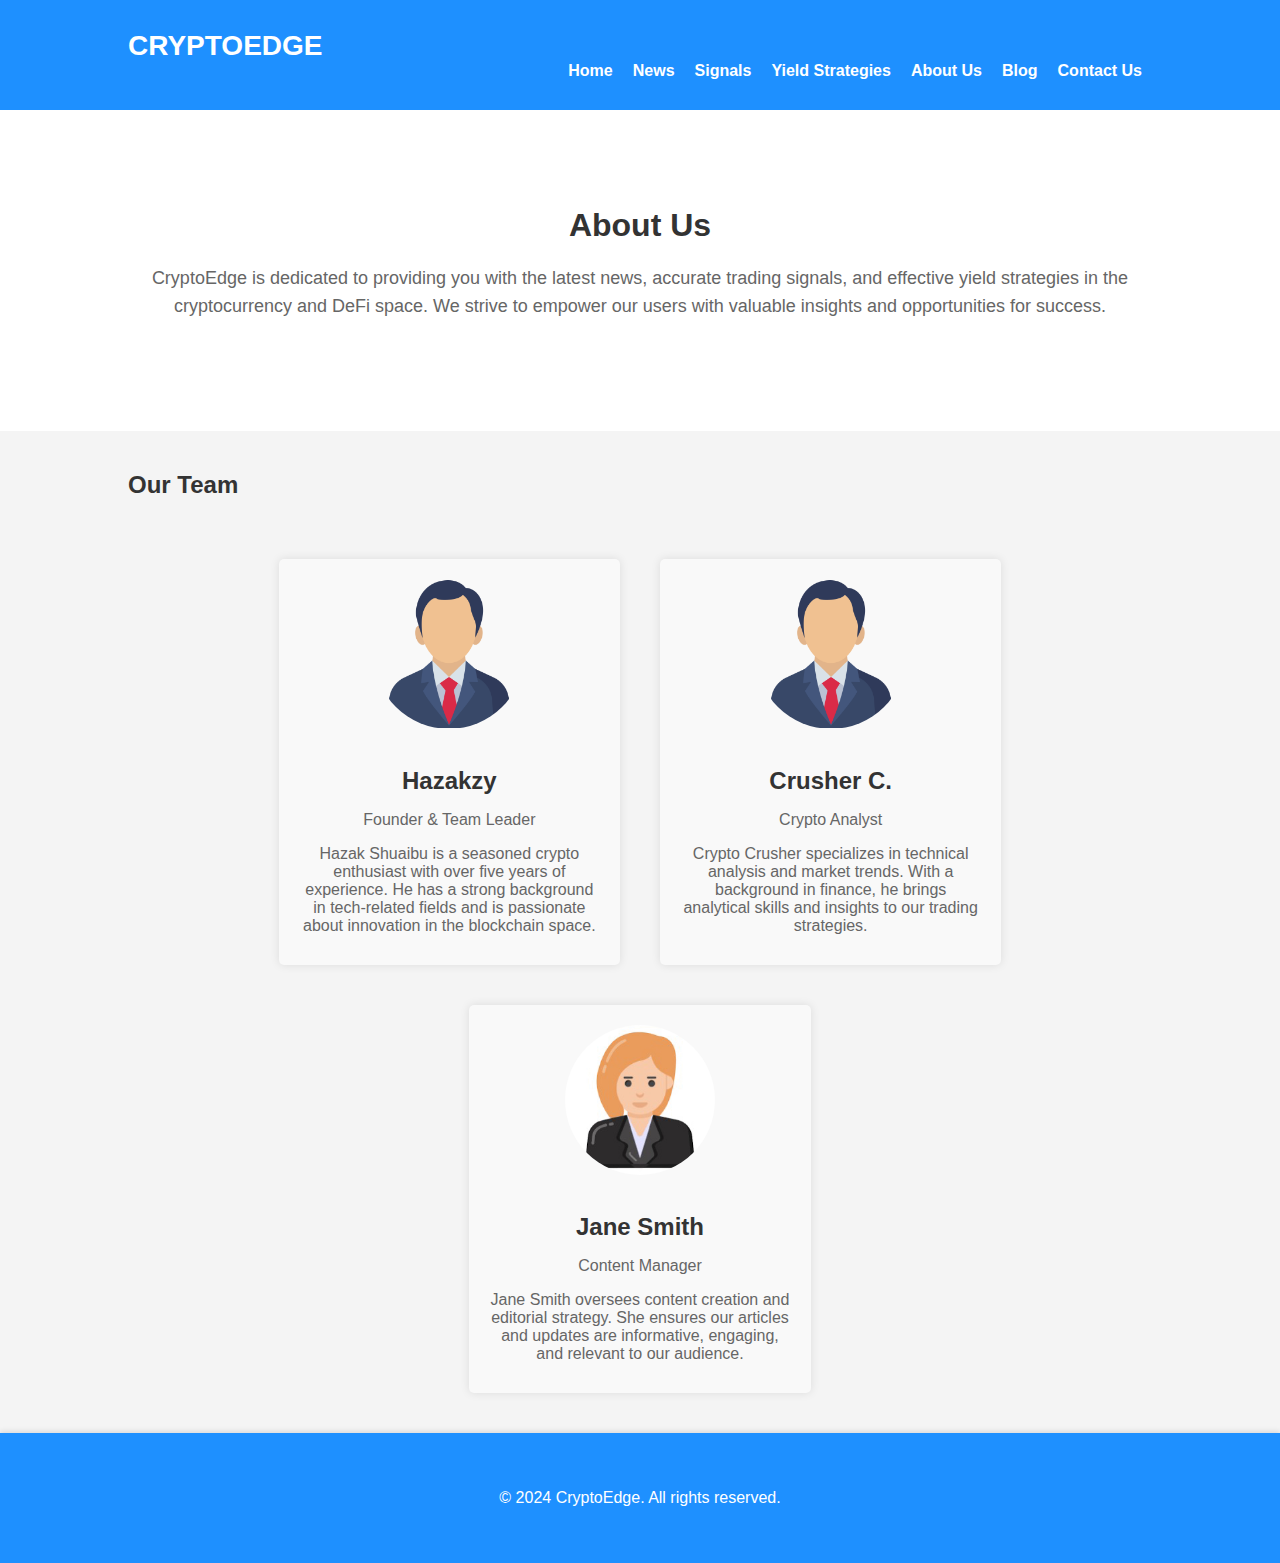
==== about.html @ 17cb5823 "Add files via upload" ====
<!DOCTYPE html>
<html lang="en">
<head>
    <meta charset="UTF-8">
    <meta name="viewport" content="width=device-width, initial-scale=1.0">
    <title>About Us - CryptoEdge</title>
    <link rel="stylesheet" href="styles.css">
    <style>
        /* Additional styles specific to about.html */
        .about-section {
            background-color: #fff;
            padding: 50px 0;
            text-align: center;
        }
        .about-section h2 {
            font-size: 32px;
            margin-bottom: 20px;
            color: #333;
        }
        .about-section p {
            font-size: 18px;
            color: #666;
            line-height: 1.6;
            margin-bottom: 40px;
        }
        .team-members {
            display: flex;
            justify-content: center;
            flex-wrap: wrap;
            margin-top: 40px;
        }
        .team-member {
            width: calc(33.3333% - 40px);
            margin: 20px;
            background-color: #f9f9f9;
            padding: 20px;
            border-radius: 5px;
            box-shadow: 0 0 10px rgba(0, 0, 0, 0.1);
            transition: transform 0.2s ease-in-out;
            text-align: center;
        }
        .team-member:hover {
            transform: translateY(-5px);
        }
        .team-member img {
            width: 150px;
            height: 150px;
            border-radius: 50%;
            margin-bottom: 10px;
        }
        .team-member h3 {
            font-size: 24px;
            margin-bottom: 10px;
            color: #333;
        }
        .team-member p {
            font-size: 16px;
            color: #666;
            margin-bottom: 10px;
        }
    </style>
</head>
<body>
    <header>
        <div class="container">
            <div class="logo">
                <h1>CryptoEdge</h1>
            </div>
            <nav>
                <ul>
                    <li><a href="index.html">Home</a></li>
                    <li><a href="news.html">News</a></li>
                    <li><a href="signals.html">Signals</a></li>
                    <li><a href="yield-strategies.html">Yield Strategies</a></li>
                    <li><a href="about.html">About Us</a></li>
                    <li><a href="blog.html">Blog</a></li>
                    <li><a href="contact.html">Contact Us</a></li>
                </ul>
            </nav>
        </div>
    </header>

    <section class="about-section">
        <div class="container">
            <h2>About Us</h2>
            <p>CryptoEdge is dedicated to providing you with the latest news, accurate trading signals, and effective yield strategies in the cryptocurrency and DeFi space. We strive to empower our users with valuable insights and opportunities for success.</p>
        </div>
    </section>

    <section class="team-section">
        <div class="container">
            <h2>Our Team</h2>
            <div class="team-members">
                <div class="team-member">
                    <img src="team-leader.jpg" alt="Hazakzy - Team Leader">
                    <h3>Hazakzy</h3>
                    <p>Founder & Team Leader</p>
                    <p>Hazak Shuaibu is a seasoned crypto enthusiast with over five years of experience. He has a strong background in tech-related fields and is passionate about innovation in the blockchain space.</p>
                </div>
                <div class="team-member">
                    <img src="team-member1.jpg" alt="Team Member 1">
                    <h3>Crusher C.</h3>
                    <p>Crypto Analyst</p>
                    <p>Crypto Crusher specializes in technical analysis and market trends. With a background in finance, he brings analytical skills and insights to our trading strategies.</p>
                </div>
                <div class="team-member">
                    <img src="team-member2.jpg" alt="Team Member 2">
                    <h3>Jane Smith</h3>
                    <p>Content Manager</p>
                    <p>Jane Smith oversees content creation and editorial strategy. She ensures our articles and updates are informative, engaging, and relevant to our audience.</p>
                </div>
            </div>
        </div>
    </section>

    <footer>
        <div class="container">
            <p>&copy; 2024 CryptoEdge. All rights reserved.</p>
        </div>
    </footer>
</body>
</html>
---- styles.css ----
/* Updated CSS with design improvements */

body {
    font-family: 'Arial', sans-serif;
    margin: 0;
    padding: 0;
    background-color: #f4f4f4;
    display: flex;
    flex-direction: column;
    min-height: 100vh;
    color: #333;
}

.container {
    width: 80%;
    margin: 0 auto;
    padding: 20px 0;
}

header {
    background-color: #1e90ff;
    color: #fff;
    padding: 10px 0;
    box-shadow: 0 2px 5px rgba(0, 0, 0, 0.1);
}

header .logo h1 {
    margin: 0;
    font-size: 28px;
    text-transform: uppercase;
}

header nav ul {
    list-style: none;
    margin: 0;
    padding: 0;
    display: flex;
    justify-content: flex-end;
}

header nav ul li {
    margin: 0 10px;
}

header nav ul li a {
    color: #fff;
    text-decoration: none;
    font-weight: bold;
    transition: color 0.3s ease;
}

header nav ul li a:hover {
    color: #f0f0f0;
}

#hero {
    background-color: #333;
    color: #fff;
    text-align: center;
    padding: 80px 0;
}

#hero h2 {
    font-size: 36px;
    margin-bottom: 20px;
}

#hero p {
    font-size: 18px;
    margin-bottom: 40px;
}

#hero .cta-button {
    display: inline-block;
    background-color: #1e90ff;
    color: #fff;
    padding: 12px 24px;
    text-decoration: none;
    border-radius: 5px;
    font-size: 16px;
    transition: background-color 0.3s ease;
}

#hero .cta-button:hover {
    background-color: #0e70c6;
}

/* Additional sections styling can be similarly refined */

footer {
    background-color: #1e90ff;
    color: #fff;
    text-align: center;
    padding: 20px 0;
    margin-top: auto;
    box-shadow: 0 -2px 5px rgba(0, 0, 0, 0.1);
}

@media (max-width: 1024px) {
    .container {
        width: 90%;
    }
}

@media (max-width: 768px) {
    .container {
        width: 95%;
    }
}

@media (max-width: 480px) {
    header .logo h1 {
        font-size: 24px;
    }
    
    #hero {
        padding: 60px 0;
    }
    
    #hero h2 {
        font-size: 28px;
    }
    
    #hero p {
        font-size: 16px;
    }
    
    #hero .cta-button {
        padding: 10px 20px;
        font-size: 14px;
    }
}
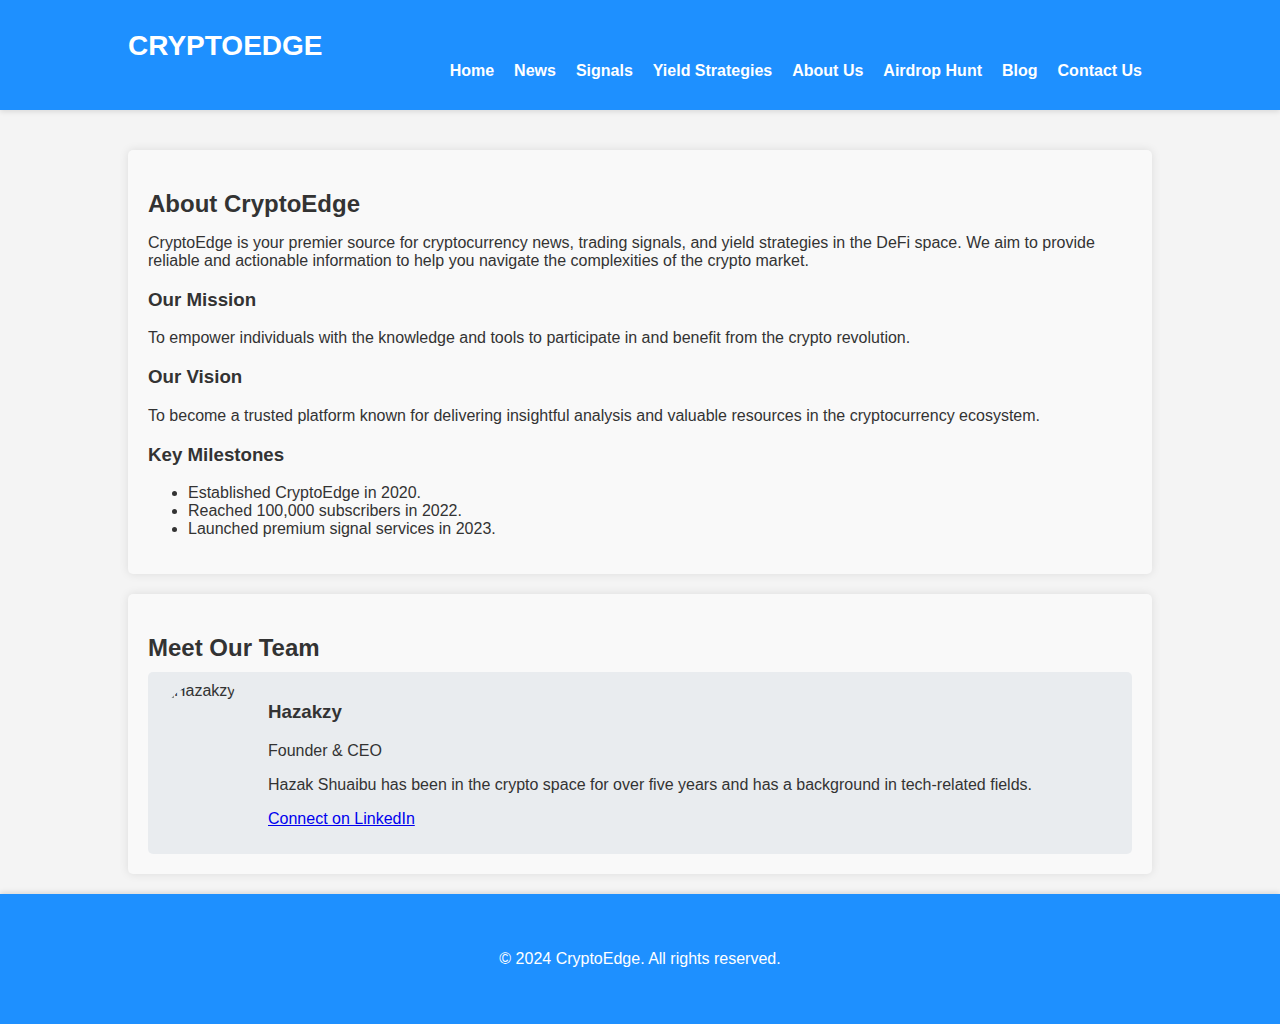
==== commit d4a06eac: "Add files via upload" ====
--- a/about.html
+++ b/about.html
@@ -6,57 +6,46 @@
     <title>About Us - CryptoEdge</title>
     <link rel="stylesheet" href="styles.css">
     <style>
-        /* Additional styles specific to about.html */
+        /* Example CSS styles */
         .about-section {
-            background-color: #fff;
-            padding: 50px 0;
-            text-align: center;
-        }
-        .about-section h2 {
-            font-size: 32px;
-            margin-bottom: 20px;
-            color: #333;
-        }
-        .about-section p {
-            font-size: 18px;
-            color: #666;
-            line-height: 1.6;
-            margin-bottom: 40px;
-        }
-        .team-members {
-            display: flex;
-            justify-content: center;
-            flex-wrap: wrap;
-            margin-top: 40px;
-        }
-        .team-member {
-            width: calc(33.3333% - 40px);
-            margin: 20px;
+            margin-top: 20px;
+            padding: 20px;
             background-color: #f9f9f9;
-            padding: 20px;
             border-radius: 5px;
             box-shadow: 0 0 10px rgba(0, 0, 0, 0.1);
-            transition: transform 0.2s ease-in-out;
-            text-align: center;
         }
-        .team-member:hover {
-            transform: translateY(-5px);
-        }
-        .team-member img {
-            width: 150px;
-            height: 150px;
-            border-radius: 50%;
+
+        .about-section h2 {
             margin-bottom: 10px;
         }
-        .team-member h3 {
-            font-size: 24px;
+
+        .team-section {
+            margin-top: 20px;
+            padding: 20px;
+            background-color: #f9f9f9;
+            border-radius: 5px;
+            box-shadow: 0 0 10px rgba(0, 0, 0, 0.1);
+        }
+
+        .team-section h2 {
             margin-bottom: 10px;
-            color: #333;
         }
-        .team-member p {
-            font-size: 16px;
-            color: #666;
-            margin-bottom: 10px;
+
+        .team-member {
+            display: grid;
+            grid-template-columns: auto 1fr;
+            gap: 10px;
+            margin-top: 10px;
+            padding: 10px;
+            background-color: #e9ecef;
+            border-radius: 5px;
+        }
+
+        .team-member img {
+            width: 100px;
+            height: 100px;
+            border-radius: 50%;
+            object-fit: cover;
         }
     </style>
 </head>
@@ -73,6 +62,7 @@
                     <li><a href="signals.html">Signals</a></li>
                     <li><a href="yield-strategies.html">Yield Strategies</a></li>
                     <li><a href="about.html">About Us</a></li>
+                    <li><a href="airdrop-hunt.html">Airdrop Hunt</a></li>
                     <li><a href="blog.html">Blog</a></li>
                     <li><a href="contact.html">Contact Us</a></li>
                 </ul>
@@ -80,36 +70,39 @@
         </div>
     </header>
 
-    <section class="about-section">
-        <div class="container">
-            <h2>About Us</h2>
-            <p>CryptoEdge is dedicated to providing you with the latest news, accurate trading signals, and effective yield strategies in the cryptocurrency and DeFi space. We strive to empower our users with valuable insights and opportunities for success.</p>
+    <section id="about" class="container">
+        <div class="about-section">
+            <h2>About CryptoEdge</h2>
+            <p>CryptoEdge is your premier source for cryptocurrency news, trading signals, and yield strategies in the DeFi space. We aim to provide reliable and actionable information to help you navigate the complexities of the crypto market.</p>
+            
+            <h3>Our Mission</h3>
+            <p>To empower individuals with the knowledge and tools to participate in and benefit from the crypto revolution.</p>
+            
+            <h3>Our Vision</h3>
+            <p>To become a trusted platform known for delivering insightful analysis and valuable resources in the cryptocurrency ecosystem.</p>
+            
+            <h3>Key Milestones</h3>
+            <ul>
+                <li>Established CryptoEdge in 2020.</li>
+                <li>Reached 100,000 subscribers in 2022.</li>
+                <li>Launched premium signal services in 2023.</li>
+            </ul>
         </div>
-    </section>
 
-    <section class="team-section">
-        <div class="container">
-            <h2>Our Team</h2>
-            <div class="team-members">
-                <div class="team-member">
-                    <img src="team-leader.jpg" alt="Hazakzy - Team Leader">
+        <div class="team-section">
+            <h2>Meet Our Team</h2>
+            
+            <div class="team-member">
+                <img src="team/hazakzy.jpg" alt="Hazakzy">
+                <div>
                     <h3>Hazakzy</h3>
-                    <p>Founder & Team Leader</p>
-                    <p>Hazak Shuaibu is a seasoned crypto enthusiast with over five years of experience. He has a strong background in tech-related fields and is passionate about innovation in the blockchain space.</p>
-                </div>
-                <div class="team-member">
-                    <img src="team-member1.jpg" alt="Team Member 1">
-                    <h3>Crusher C.</h3>
-                    <p>Crypto Analyst</p>
-                    <p>Crypto Crusher specializes in technical analysis and market trends. With a background in finance, he brings analytical skills and insights to our trading strategies.</p>
-                </div>
-                <div class="team-member">
-                    <img src="team-member2.jpg" alt="Team Member 2">
-                    <h3>Jane Smith</h3>
-                    <p>Content Manager</p>
-                    <p>Jane Smith oversees content creation and editorial strategy. She ensures our articles and updates are informative, engaging, and relevant to our audience.</p>
+                    <p>Founder & CEO</p>
+                    <p>Hazak Shuaibu has been in the crypto space for over five years and has a background in tech-related fields.</p>
+                    <p><a href="#">Connect on LinkedIn</a></p>
                 </div>
             </div>
+            
+            <!-- Add more team members as needed -->
         </div>
     </section>
 
@@ -118,5 +111,6 @@
             <p>&copy; 2024 CryptoEdge. All rights reserved.</p>
         </div>
     </footer>
+
 </body>
 </html>
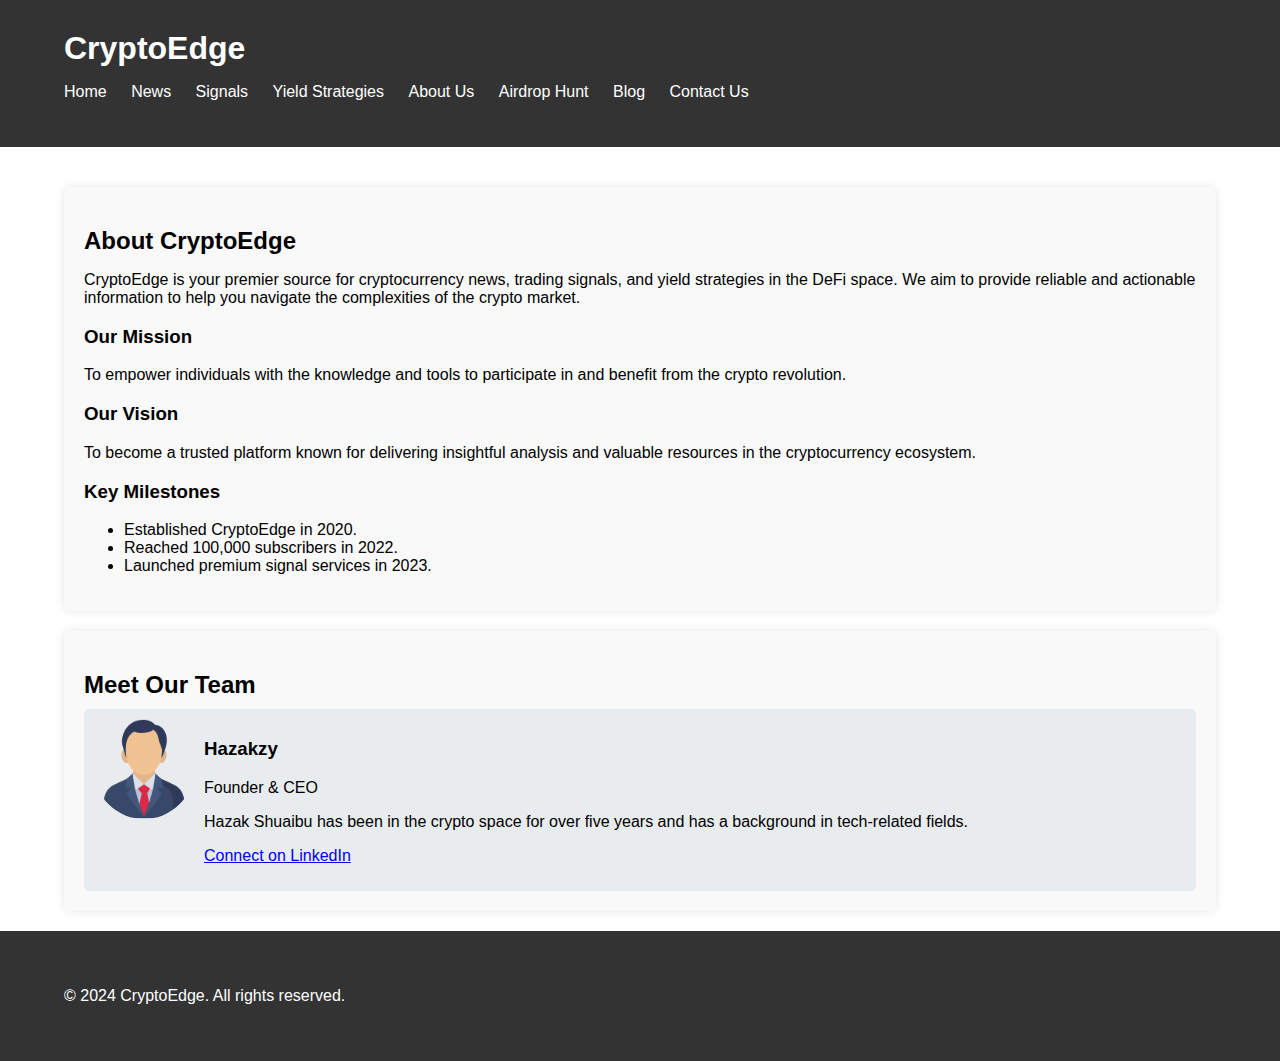
==== commit 5c0f5999: "Update about.html" ====
--- a/about.html
+++ b/about.html
@@ -93,7 +93,7 @@
             <h2>Meet Our Team</h2>
             
             <div class="team-member">
-                <img src="team/hazakzy.jpg" alt="Hazakzy">
+                <img src="hazakzy.jpg" alt="Hazakzy">
                 <div>
                     <h3>Hazakzy</h3>
                     <p>Founder & CEO</p>
--- a/styles.css
+++ b/styles.css
@@ -1,132 +1,158 @@
-/* Updated CSS with design improvements */
-
+/* General Styles */
 body {
-    font-family: 'Arial', sans-serif;
+    font-family: Arial, sans-serif;
     margin: 0;
     padding: 0;
-    background-color: #f4f4f4;
-    display: flex;
-    flex-direction: column;
-    min-height: 100vh;
-    color: #333;
+    box-sizing: border-box;
 }
 
+/* Container */
 .container {
-    width: 80%;
+    width: 90%;
+    max-width: 1200px;
     margin: 0 auto;
-    padding: 20px 0;
+    padding: 20px;
 }
 
+/* Header */
 header {
-    background-color: #1e90ff;
+    background-color: #333;
     color: #fff;
     padding: 10px 0;
-    box-shadow: 0 2px 5px rgba(0, 0, 0, 0.1);
 }
 
 header .logo h1 {
     margin: 0;
-    font-size: 28px;
-    text-transform: uppercase;
+    font-size: 2em;
 }
 
 header nav ul {
     list-style: none;
-    margin: 0;
     padding: 0;
-    display: flex;
-    justify-content: flex-end;
 }
 
 header nav ul li {
-    margin: 0 10px;
+    display: inline;
+    margin-right: 20px;
 }
 
 header nav ul li a {
     color: #fff;
     text-decoration: none;
-    font-weight: bold;
-    transition: color 0.3s ease;
 }
 
 header nav ul li a:hover {
-    color: #f0f0f0;
+    text-decoration: underline;
 }
 
+/* Hero Section */
 #hero {
-    background-color: #333;
-    color: #fff;
+    background-color: #f0f0f0;
+    padding: 100px 0;
     text-align: center;
-    padding: 80px 0;
 }
 
 #hero h2 {
-    font-size: 36px;
     margin-bottom: 20px;
 }
 
 #hero p {
-    font-size: 18px;
-    margin-bottom: 40px;
+    font-size: 1.2em;
+    margin-bottom: 30px;
 }
 
 #hero .cta-button {
     display: inline-block;
-    background-color: #1e90ff;
+    padding: 10px 20px;
+    background-color: #007bff;
     color: #fff;
-    padding: 12px 24px;
     text-decoration: none;
     border-radius: 5px;
-    font-size: 16px;
-    transition: background-color 0.3s ease;
 }
 
 #hero .cta-button:hover {
-    background-color: #0e70c6;
+    background-color: #0056b3;
 }
 
-/* Additional sections styling can be similarly refined */
-
-footer {
-    background-color: #1e90ff;
-    color: #fff;
-    text-align: center;
-    padding: 20px 0;
-    margin-top: auto;
-    box-shadow: 0 -2px 5px rgba(0, 0, 0, 0.1);
+/* Showcase Section */
+#showcase {
+    padding: 60px 0;
 }
 
-@media (max-width: 1024px) {
-    .container {
-        width: 90%;
+#showcase h2 {
+    text-align: center;
+    margin-bottom: 40px;
+}
+
+.showcase-grid {
+    display: grid;
+    grid-template-columns: repeat(auto-fit, minmax(300px, 1fr));
+    gap: 20px;
+}
+
+.showcase-item {
+    padding: 20px;
+    background-color: #e9ecef;
+    border-radius: 5px;
+    text-align: center;
+}
+
+.showcase-item h3 {
+    margin-top: 0;
+}
+
+.showcase-item p {
+    font-size: 1em;
+    margin-bottom: 10px;
+}
+
+.showcase-item a {
+    color: #007bff;
+    text-decoration: none;
+}
+
+.showcase-item a:hover {
+    text-decoration: underline;
+}
+
+/* Footer */
+footer {
+    background-color: #333;
+    color: #fff;
+    padding: 20px 0;
+    text-align: center;
+}
+
+footer .container {
+    display: flex;
+    justify-content: space-between;
+    align-items: center;
+}
+
+footer .social-links {
+    display: flex;
+    gap: 10px;
+}
+
+footer .social-links a {
+    color: #fff;
+    text-decoration: none;
+    font-size: 1.5em;
+}
+
+footer .social-links a:hover {
+    color: #007bff;
+}
+
+/* Responsive Design */
+@media (max-width: 768px) {
+    header nav ul li {
+        display: block;
+        margin: 10px 0;
+    }
+
+    footer .container {
+        flex-direction: column;
+        gap: 20px;
     }
 }
-
-@media (max-width: 768px) {
-    .container {
-        width: 95%;
-    }
-}
-
-@media (max-width: 480px) {
-    header .logo h1 {
-        font-size: 24px;
-    }
-    
-    #hero {
-        padding: 60px 0;
-    }
-    
-    #hero h2 {
-        font-size: 28px;
-    }
-    
-    #hero p {
-        font-size: 16px;
-    }
-    
-    #hero .cta-button {
-        padding: 10px 20px;
-        font-size: 14px;
-    }
-}
